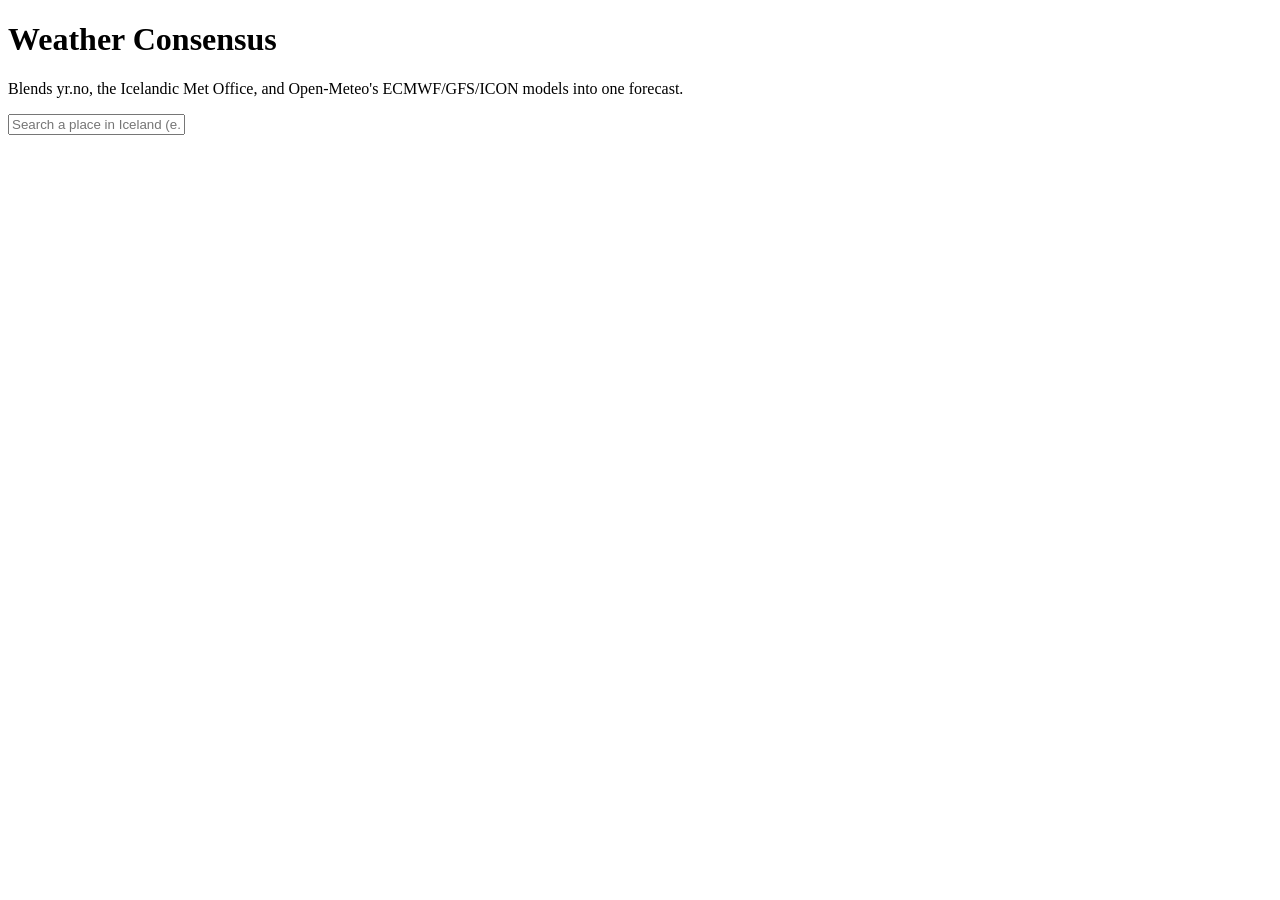
==== public/index.html @ 05ff96dc "Add a 24h forecast reliability index from Open-Meteo's Previous Runs API Backtests each Open-Meteo m" ====
<!doctype html>
<html lang="en">
<head>
  <meta charset="utf-8" />
  <meta name="viewport" content="width=device-width, initial-scale=1" />
  <title>Weather Consensus</title>
  <link rel="stylesheet" href="/style.css" />
</head>
<body>
  <div class="page">
    <header class="topbar">
      <h1>Weather Consensus</h1>
      <p class="subtitle">Blends yr.no, the Icelandic Met Office, and Open-Meteo's ECMWF/GFS/ICON models into one forecast.</p>
    </header>

    <div class="search-wrap">
      <input id="search-input" type="text" placeholder="Search a place in Iceland (e.g. Húsafell, Ásbyrgi, Reykjavík)" autocomplete="off" />
      <div id="suggestions" class="suggestions hidden"></div>
    </div>

    <div id="status" class="status hidden"></div>

    <section id="result" class="result hidden">
      <div class="location-header">
        <div>
          <h2 id="location-name"></h2>
          <p id="location-meta" class="location-meta"></p>
        </div>
        <span id="source-badge" class="badge"></span>
      </div>
      <div id="reliability" class="reliability hidden"></div>
      <div id="days"></div>
    </section>
  </div>

  <script src="/app.js"></script>
</body>
</html>
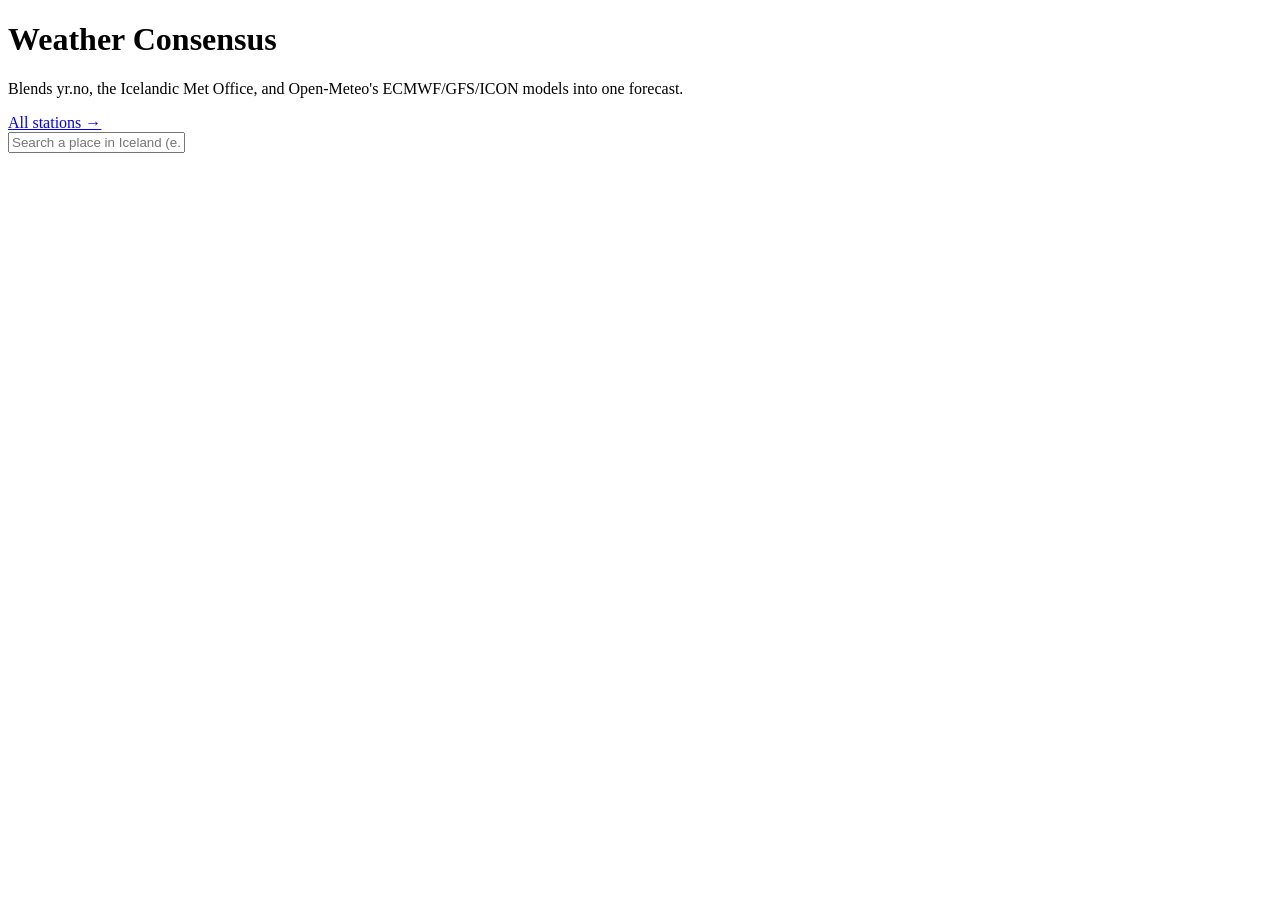
==== commit 2fd7650c: "Add an Iceland stations overview page with next-hour conditions New /stations.html shows ~28 vedur.i" ====
--- a/public/index.html
+++ b/public/index.html
@@ -9,8 +9,13 @@
 <body>
   <div class="page">
     <header class="topbar">
-      <h1>Weather Consensus</h1>
-      <p class="subtitle">Blends yr.no, the Icelandic Met Office, and Open-Meteo's ECMWF/GFS/ICON models into one forecast.</p>
+      <div class="topbar-row">
+        <div>
+          <h1>Weather Consensus</h1>
+          <p class="subtitle">Blends yr.no, the Icelandic Met Office, and Open-Meteo's ECMWF/GFS/ICON models into one forecast.</p>
+        </div>
+        <a class="nav-link" href="/stations.html">All stations →</a>
+      </div>
     </header>
 
     <div class="search-wrap">
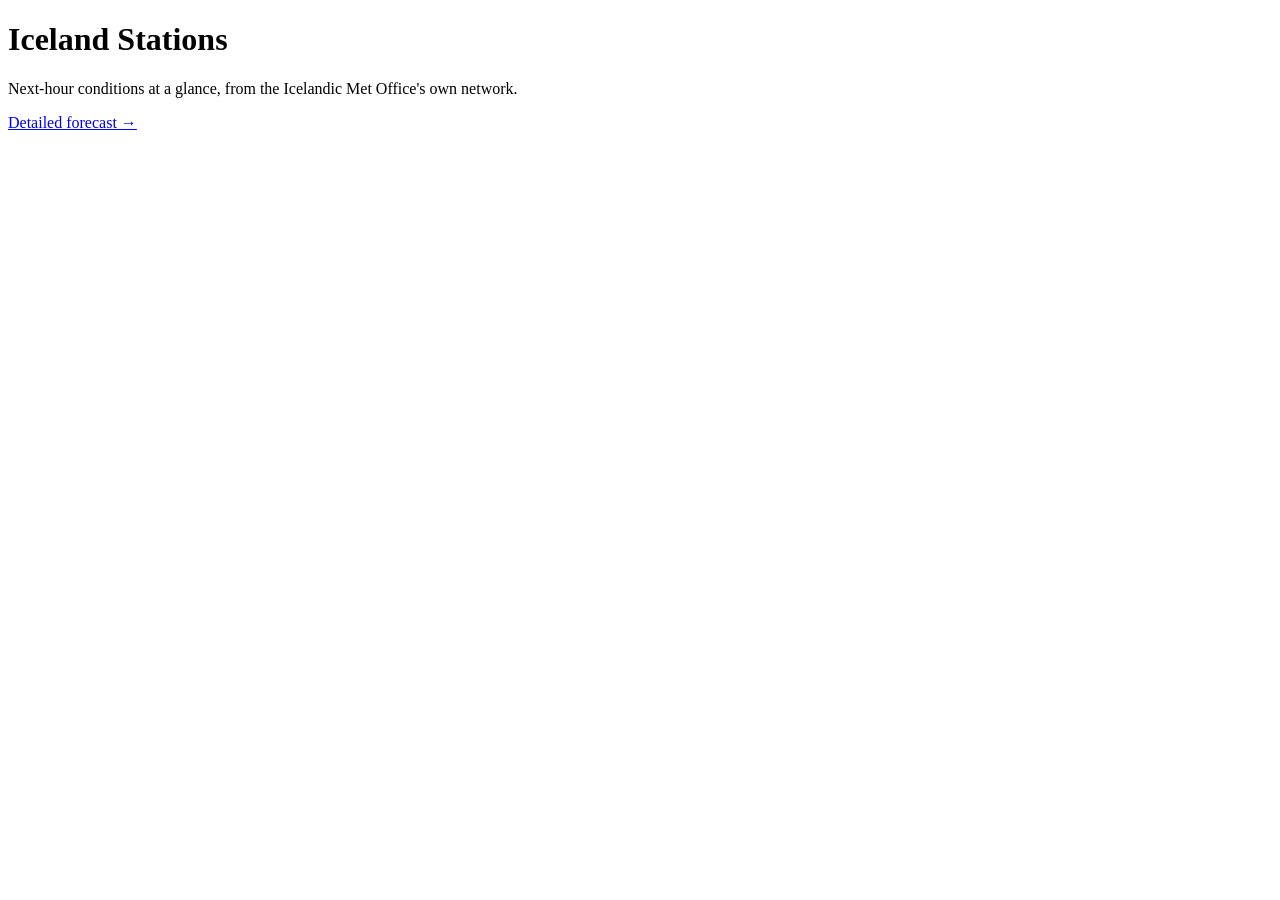
==== commit 05bd6a45: "Make the stations overview the home page, detail page moves to /forecast.html Station cards deep-lin" ====
--- a/public/index.html
+++ b/public/index.html
@@ -7,37 +7,23 @@
   <link rel="stylesheet" href="/style.css" />
 </head>
 <body>
-  <div class="page">
+  <div class="page page-wide">
     <header class="topbar">
       <div class="topbar-row">
         <div>
-          <h1>Weather Consensus</h1>
-          <p class="subtitle">Blends yr.no, the Icelandic Met Office, and Open-Meteo's ECMWF/GFS/ICON models into one forecast.</p>
+          <h1>Iceland Stations</h1>
+          <p class="subtitle">Next-hour conditions at a glance, from the Icelandic Met Office's own network.</p>
         </div>
-        <a class="nav-link" href="/stations.html">All stations →</a>
+        <a class="nav-link" href="/forecast.html">Detailed forecast →</a>
       </div>
+      <p id="updated-at" class="updated-at"></p>
     </header>
-
-    <div class="search-wrap">
-      <input id="search-input" type="text" placeholder="Search a place in Iceland (e.g. Húsafell, Ásbyrgi, Reykjavík)" autocomplete="off" />
-      <div id="suggestions" class="suggestions hidden"></div>
-    </div>
 
     <div id="status" class="status hidden"></div>
 
-    <section id="result" class="result hidden">
-      <div class="location-header">
-        <div>
-          <h2 id="location-name"></h2>
-          <p id="location-meta" class="location-meta"></p>
-        </div>
-        <span id="source-badge" class="badge"></span>
-      </div>
-      <div id="reliability" class="reliability hidden"></div>
-      <div id="days"></div>
-    </section>
+    <div id="station-grid"></div>
   </div>
 
-  <script src="/app.js"></script>
+  <script src="/stations.js"></script>
 </body>
 </html>
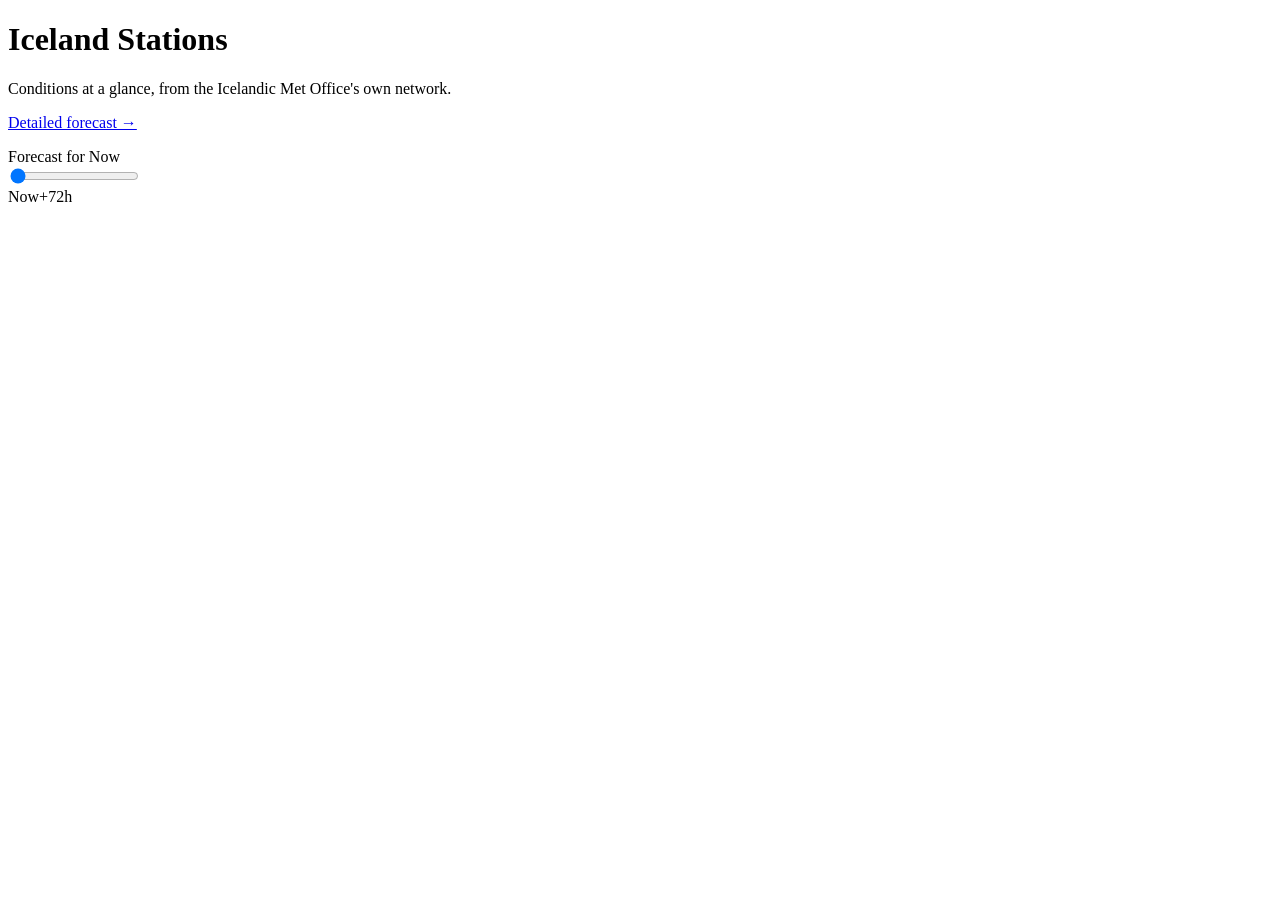
==== commit 2d95a2ff: "Add a forecast-ahead slider to the stations overview page Range slider (0-72h, 4h steps) on /api/sta" ====
--- a/public/index.html
+++ b/public/index.html
@@ -12,12 +12,21 @@
       <div class="topbar-row">
         <div>
           <h1>Iceland Stations</h1>
-          <p class="subtitle">Next-hour conditions at a glance, from the Icelandic Met Office's own network.</p>
+          <p class="subtitle">Conditions at a glance, from the Icelandic Met Office's own network.</p>
         </div>
         <a class="nav-link" href="/forecast.html">Detailed forecast →</a>
       </div>
       <p id="updated-at" class="updated-at"></p>
     </header>
+
+    <div class="slider-panel">
+      <div class="slider-header">
+        <span class="slider-label">Forecast for</span>
+        <span id="slider-value" class="slider-value">Now</span>
+      </div>
+      <input id="hours-slider" class="hours-slider" type="range" min="0" max="72" step="4" value="0" />
+      <div class="slider-ticks"><span>Now</span><span>+72h</span></div>
+    </div>
 
     <div id="status" class="status hidden"></div>
 
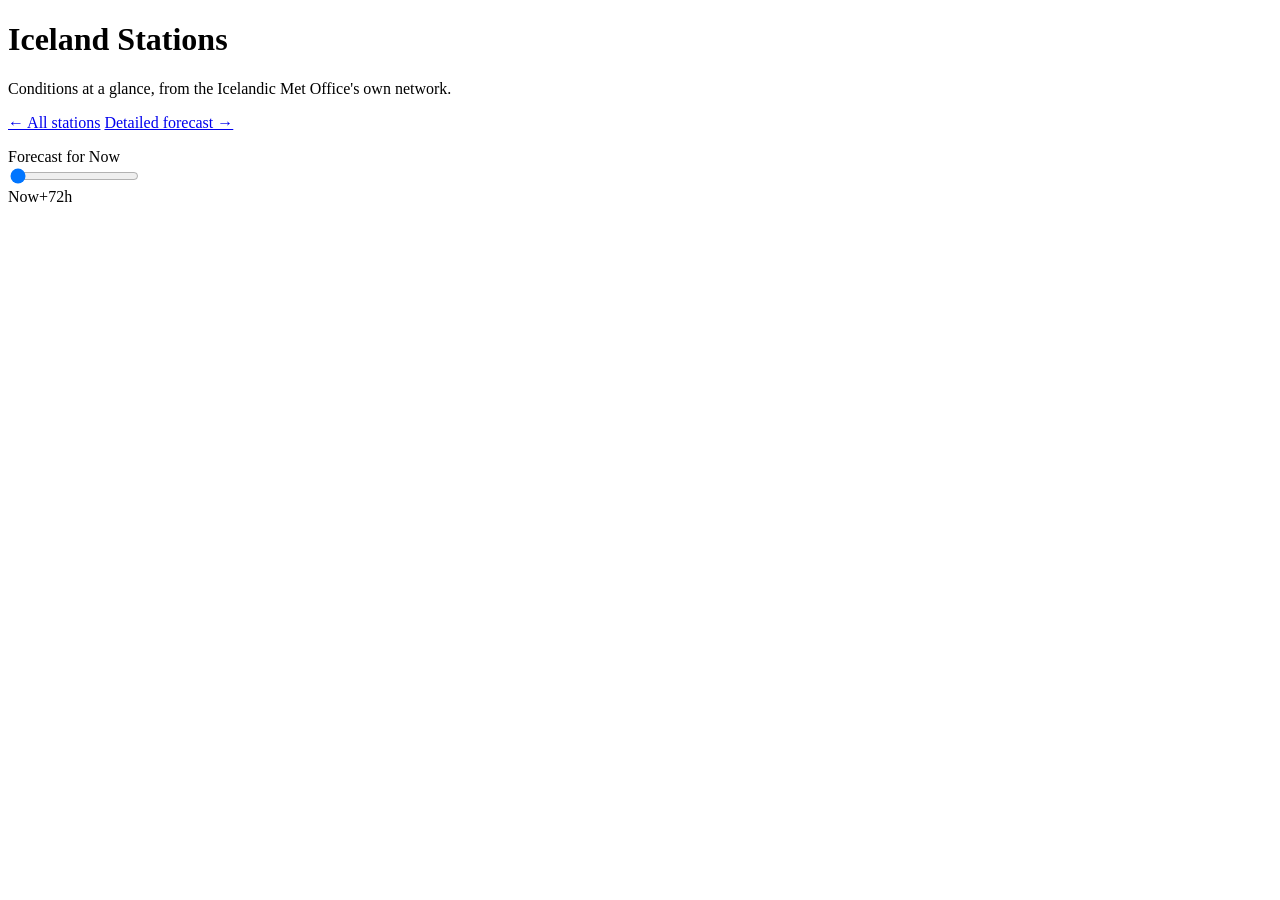
==== commit b564269b: "Make region groupings on the stations page clickable, drilling into every station in that region Reu" ====
--- a/public/index.html
+++ b/public/index.html
@@ -11,10 +11,13 @@
     <header class="topbar">
       <div class="topbar-row">
         <div>
-          <h1>Iceland Stations</h1>
-          <p class="subtitle">Conditions at a glance, from the Icelandic Met Office's own network.</p>
+          <h1 id="page-title">Iceland Stations</h1>
+          <p id="page-subtitle" class="subtitle">Conditions at a glance, from the Icelandic Met Office's own network.</p>
         </div>
-        <a class="nav-link" href="/forecast.html">Detailed forecast →</a>
+        <div class="nav-links">
+          <a id="back-link" class="nav-link hidden" href="/">← All stations</a>
+          <a class="nav-link" href="/forecast.html">Detailed forecast →</a>
+        </div>
       </div>
       <p id="updated-at" class="updated-at"></p>
     </header>
@@ -33,6 +36,7 @@
     <div id="station-grid"></div>
   </div>
 
+  <script src="/icons.js"></script>
   <script src="/stations.js"></script>
 </body>
 </html>
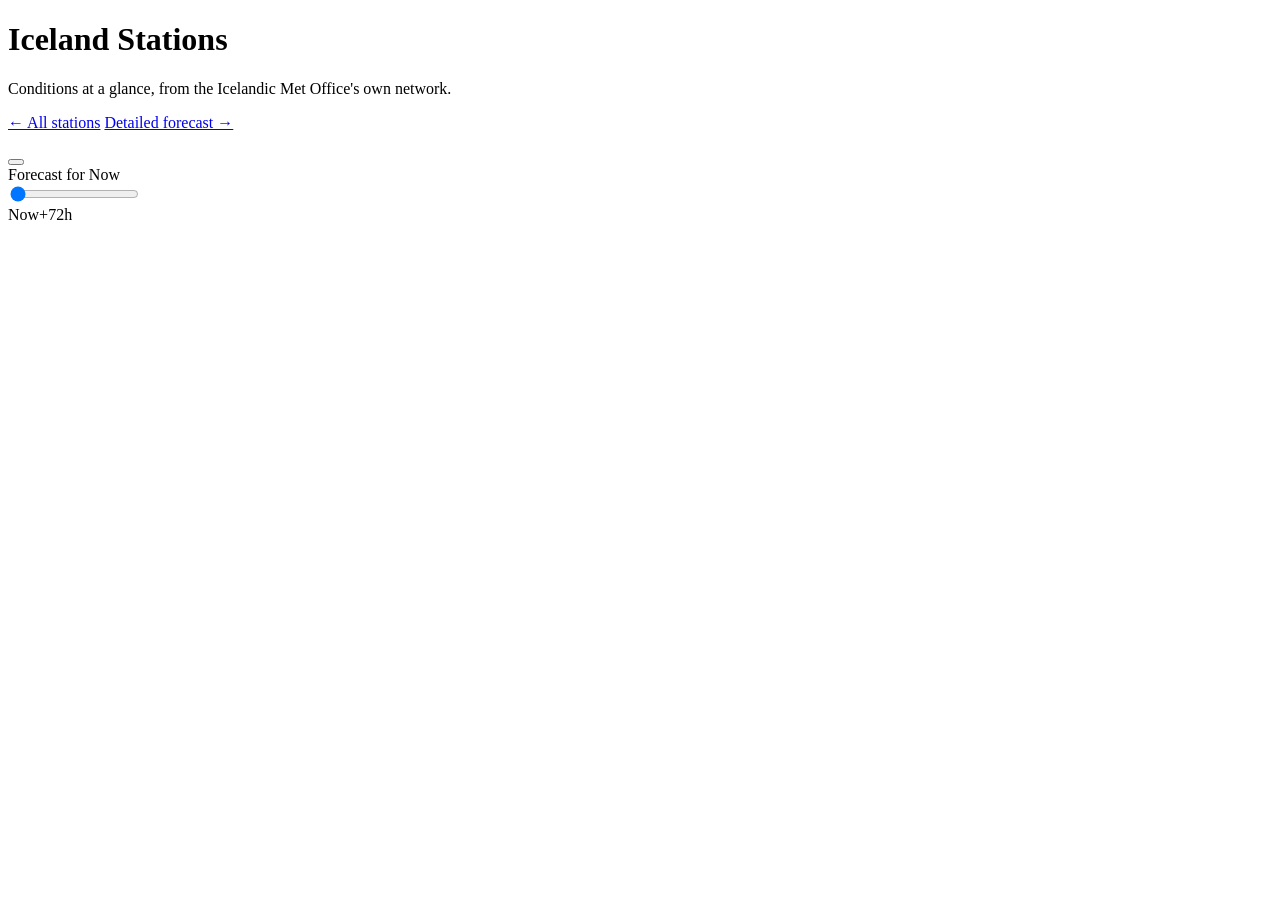
==== commit 91b7a32f: "Add a golf-courses-only filter toggle to region drill-down pages Uses the golf-stations.js list from" ====
--- a/public/index.html
+++ b/public/index.html
@@ -22,6 +22,10 @@
       <p id="updated-at" class="updated-at"></p>
     </header>
 
+    <div id="golf-filter-wrap" class="golf-filter-wrap hidden">
+      <button id="golf-filter-toggle" class="golf-filter-toggle" type="button" aria-pressed="false"></button>
+    </div>
+
     <div class="slider-panel">
       <div class="slider-header">
         <span class="slider-label">Forecast for</span>
@@ -37,6 +41,7 @@
   </div>
 
   <script src="/icons.js"></script>
+  <script src="/golf-stations.js"></script>
   <script src="/stations.js"></script>
 </body>
 </html>
